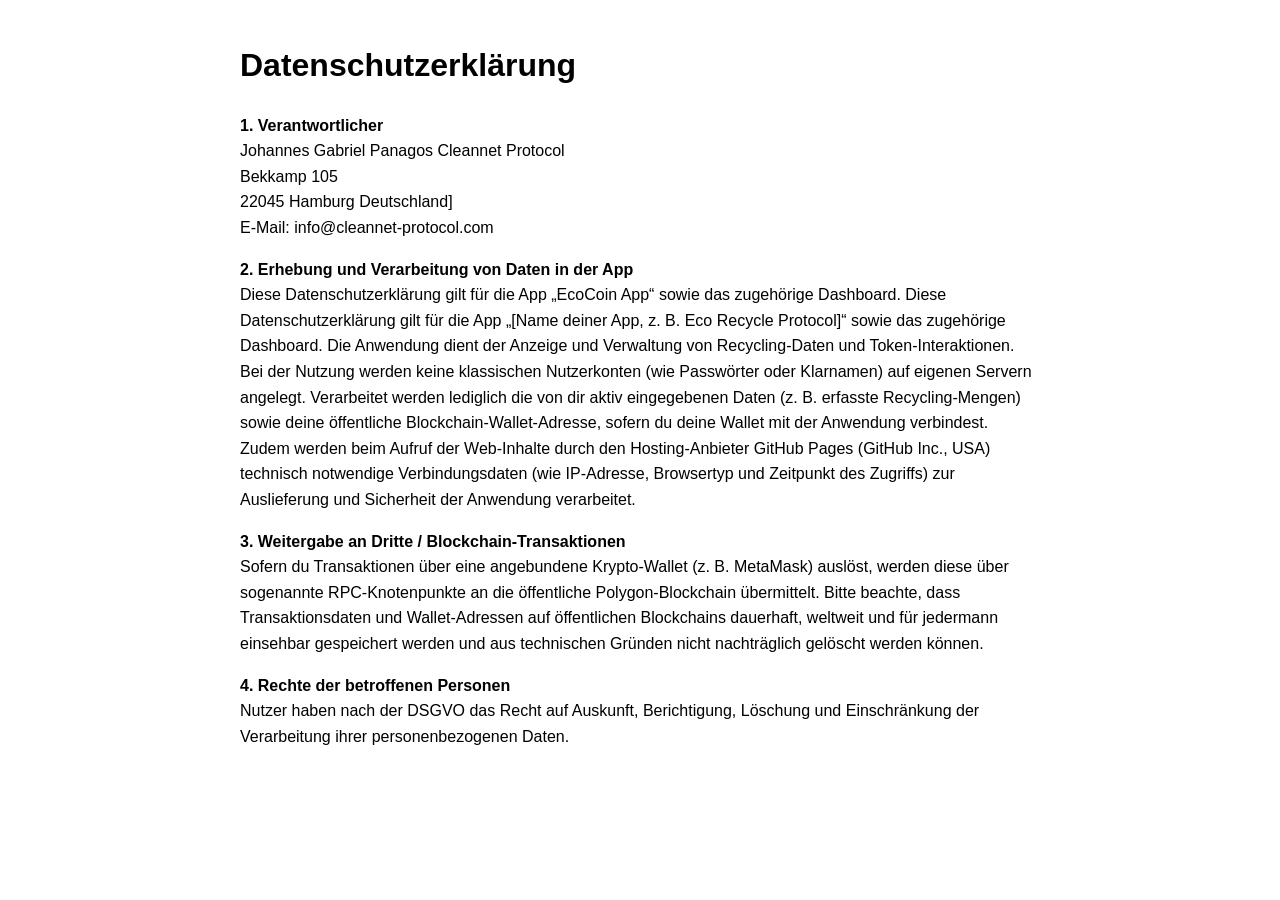
==== datenschutz.html @ 327b2fd3 "Add Datenschutzerklärung for Eco Recycle Protocol This file contains the privacy policy for the Eco " ====
<!DOCTYPE html>
<html lang="de">
<head>
  <meta charset="UTF-8">
  <meta name="viewport" content="width=device-width, initial-scale=1.0">
  <title>Datenschutzerklärung – Eco Recycle Protocol</title>
  <style>
    body { font-family: Arial, sans-serif; max-width: 800px; margin: 40px auto; padding: 0 20px; line-height: 1.6; }
  </style>
</head>
<body>
  <h1>Datenschutzerklärung</h1>
  <p><strong>1. Verantwortlicher</strong><br>
  Johannes Gabriel Panagos Cleannet Protocol<br>
  Bekkamp 105<br>
  22045 Hamburg Deutschland]<br>
  E-Mail: info@cleannet-protocol.com</p>

  <p><strong>2. Erhebung und Verarbeitung von Daten in der App</strong><br>
  Diese Datenschutzerklärung gilt für die App „EcoCoin App“ sowie das zugehörige Dashboard.  Diese Datenschutzerklärung gilt für die App „[Name deiner App, z. B. Eco Recycle Protocol]“ sowie das zugehörige Dashboard. 
    Die Anwendung dient der Anzeige und Verwaltung von Recycling-Daten und Token-Interaktionen. Bei der Nutzung werden keine klassischen Nutzerkonten (wie Passwörter oder Klarnamen) auf eigenen Servern angelegt. 
    Verarbeitet werden lediglich die von dir aktiv eingegebenen Daten (z. B. erfasste Recycling-Mengen) sowie deine öffentliche Blockchain-Wallet-Adresse, sofern du deine Wallet mit der Anwendung verbindest. 
    Zudem werden beim Aufruf der Web-Inhalte durch den Hosting-Anbieter GitHub Pages (GitHub Inc., USA) technisch notwendige Verbindungsdaten (wie IP-Adresse, Browsertyp und Zeitpunkt des Zugriffs) zur Auslieferung und Sicherheit der Anwendung verarbeitet.</p>

  <p><strong>3. Weitergabe an Dritte / Blockchain-Transaktionen</strong><br>
  Sofern du Transaktionen über eine angebundene Krypto-Wallet (z. B. MetaMask) auslöst, werden diese über sogenannte RPC-Knotenpunkte an die öffentliche Polygon-Blockchain übermittelt. 
    Bitte beachte, dass Transaktionsdaten und Wallet-Adressen auf öffentlichen Blockchains dauerhaft, weltweit und für jedermann einsehbar gespeichert werden und aus technischen Gründen nicht nachträglich gelöscht werden können.</p>

  <p><strong>4. Rechte der betroffenen Personen</strong><br>
  Nutzer haben nach der DSGVO das Recht auf Auskunft, Berichtigung, Löschung und Einschränkung der Verarbeitung ihrer personenbezogenen Daten.</p>
</body>
</html>
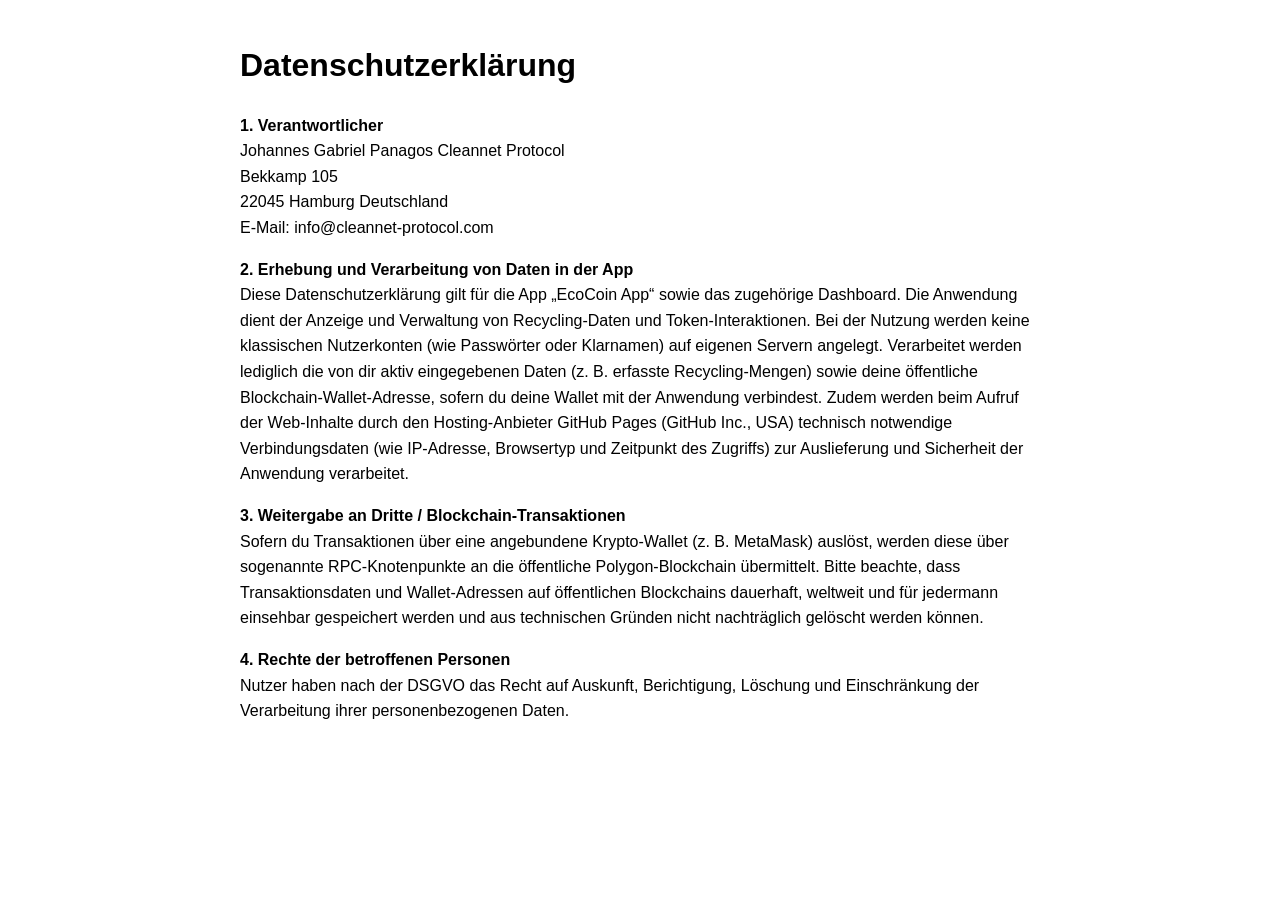
==== commit 783aef71: "Fix formatting and update privacy policy text" ====
--- a/datenschutz.html
+++ b/datenschutz.html
@@ -13,11 +13,11 @@
   <p><strong>1. Verantwortlicher</strong><br>
   Johannes Gabriel Panagos Cleannet Protocol<br>
   Bekkamp 105<br>
-  22045 Hamburg Deutschland]<br>
+  22045 Hamburg Deutschland<br>
   E-Mail: info@cleannet-protocol.com</p>
 
   <p><strong>2. Erhebung und Verarbeitung von Daten in der App</strong><br>
-  Diese Datenschutzerklärung gilt für die App „EcoCoin App“ sowie das zugehörige Dashboard.  Diese Datenschutzerklärung gilt für die App „[Name deiner App, z. B. Eco Recycle Protocol]“ sowie das zugehörige Dashboard. 
+  Diese Datenschutzerklärung gilt für die App „EcoCoin App“ sowie das zugehörige Dashboard.
     Die Anwendung dient der Anzeige und Verwaltung von Recycling-Daten und Token-Interaktionen. Bei der Nutzung werden keine klassischen Nutzerkonten (wie Passwörter oder Klarnamen) auf eigenen Servern angelegt. 
     Verarbeitet werden lediglich die von dir aktiv eingegebenen Daten (z. B. erfasste Recycling-Mengen) sowie deine öffentliche Blockchain-Wallet-Adresse, sofern du deine Wallet mit der Anwendung verbindest. 
     Zudem werden beim Aufruf der Web-Inhalte durch den Hosting-Anbieter GitHub Pages (GitHub Inc., USA) technisch notwendige Verbindungsdaten (wie IP-Adresse, Browsertyp und Zeitpunkt des Zugriffs) zur Auslieferung und Sicherheit der Anwendung verarbeitet.</p>
